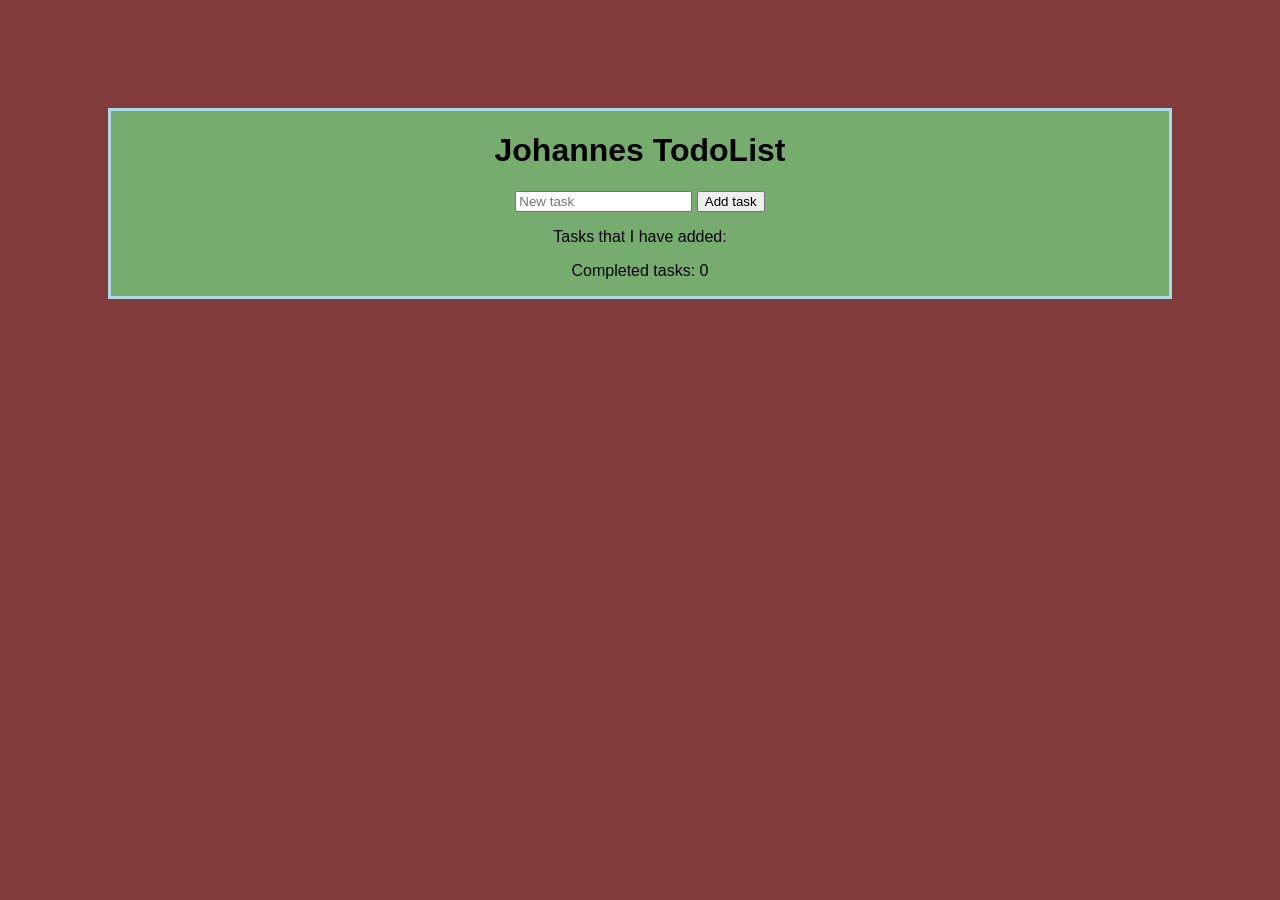
==== index.html @ d8222664 "Rename inlämning-4-todo.html to index.html" ====
<!DOCTYPE html>
<html lang="en">

<head>
    <meta charset='utf-8'>
    <meta http-equiv='X-UA-Compatible' content='IE=edge'>
    <title>Johannes Todo List</title>
    <meta name='viewport' content='width=device-width, initial-scale=1'>
    <link rel='stylesheet' type='text/css' media='screen' href='inlämning-4-todo.css'>
    <script defer src='inlämning-4-todo.js'></script>
</head>

<body>
    
    <h1>Johannes TodoList</h1>
    
    <div>
            <input type="text" name="myText" id="taskInput" placeholder="New task">
            <button type="button" id="addBtn">Add task</button>
    </div>
    <p>Tasks that I have added:</p>
    <div class="list">
        <ul id="todoList">
       
        </ul>
    </div>
    <div>

        <p>Completed tasks: <a id="taskInfo">0</p>

    </div>

</body>

</html>
---- inlämning-4-todo.css ----
html {
    padding: 100px;
    background-color: rgb(131, 60, 60);
}

body {
    background-color: rgb(118, 173, 110);
    border: 3px solid lightblue;
    text-align: center;
    font-family: Verdana, Geneva, Tahoma, sans-serif;
    
}

.list {  

    font-size: larger;
}

ul {
    list-style-type: none;
    list-style: none;
    margin: 0;
    padding: 0;
}

.completed {
    color: rgb(124, 119, 119);
    text-decoration: line-through;
 }

 .trashcan {
    color: rgb(184, 38, 38);
    background: none;
 }
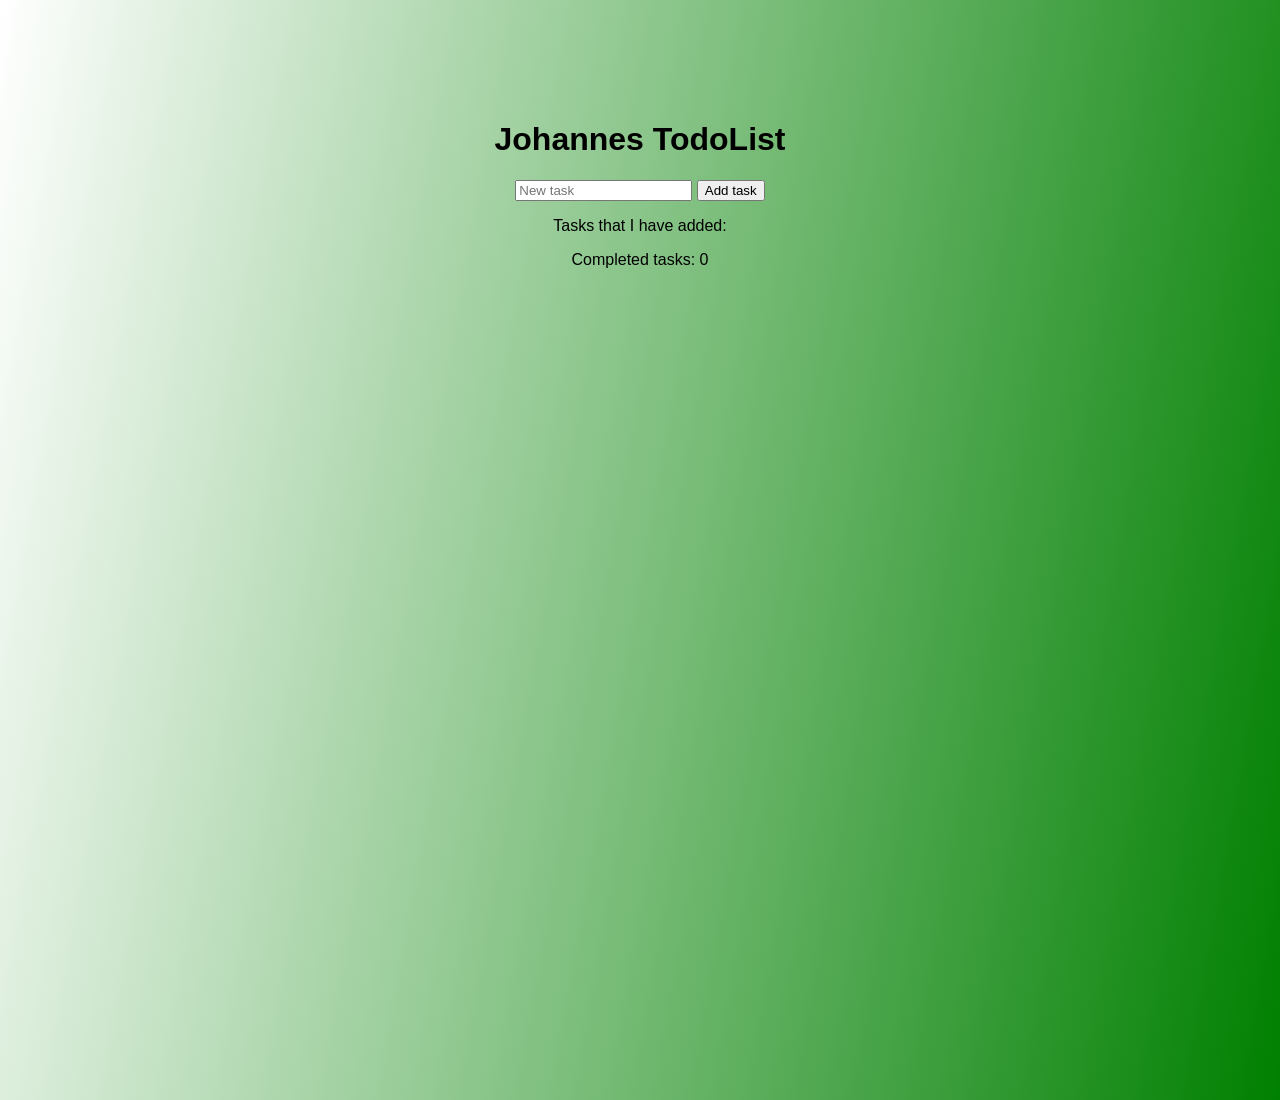
==== commit 5fccbead: "change "alert"" ====
--- a/index.html
+++ b/index.html
@@ -17,6 +17,7 @@
     <div>
             <input type="text" name="myText" id="taskInput" placeholder="New task">
             <button type="button" id="addBtn">Add task</button>
+            <p class="noInput"></p>
     </div>
     <p>Tasks that I have added:</p>
     <div class="list">
--- a/inlämning-4-todo.css
+++ b/inlämning-4-todo.css
@@ -1,14 +1,19 @@
 html {
+    height: 100vh;
+    min-width: auto;
     padding: 100px;
-    background-color: rgb(131, 60, 60);
+    background-image: linear-gradient(100deg, white, green);
 }
 
-body {
-    background-color: rgb(118, 173, 110);
-    border: 3px solid lightblue;
+body {   
     text-align: center;
     font-family: Verdana, Geneva, Tahoma, sans-serif;
     
+}
+
+.noInput {
+    font-size: small;
+    color: red;
 }
 
 .list {  
@@ -24,12 +29,14 @@
 }
 
 .completed {
-    color: rgb(124, 119, 119);
+    color: grey;
     text-decoration: line-through;
  }
 
  .trashcan {
-    color: rgb(184, 38, 38);
+    font-size: x-large;
+    font-style: initial;
+    color: black;
     background: none;
  }
 
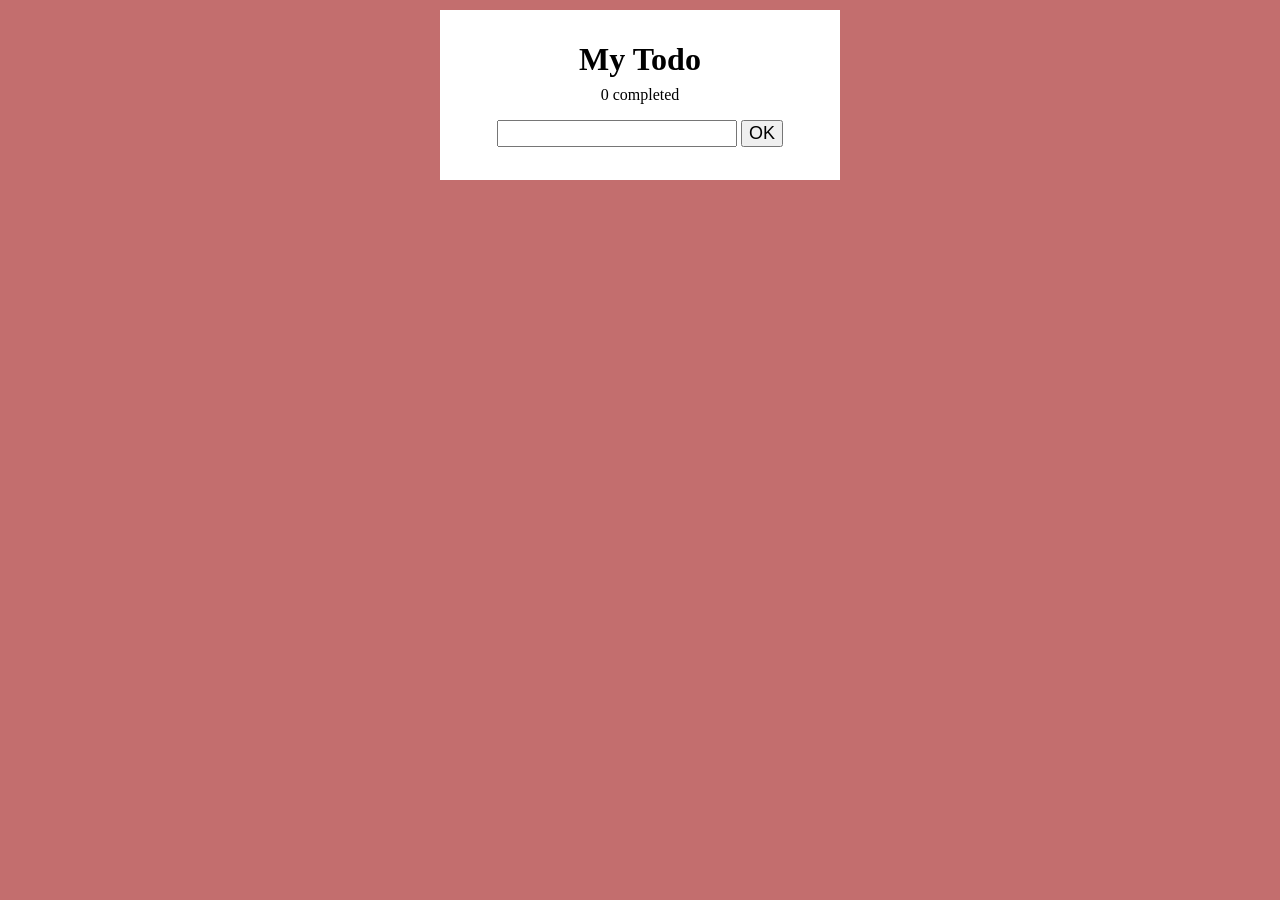
==== commit b182aefa: "start of A2 1" ====
--- a/index.html
+++ b/index.html
@@ -12,14 +12,15 @@
 
 <body>
     
-    <h1>Johannes TodoList</h1>
-    
+    <h1>My Todo</h1>
+    <p><a id="taskInfo">0</a> completed</p>
     <div>
-            <input type="text" name="myText" id="taskInput" placeholder="New task">
-            <button type="button" id="addBtn">Add task</button>
+            <input type="text" name="myText" id="taskInput">
+            <button type="button" id="addBtn">OK</button>
             <p class="noInput"></p>
+            
     </div>
-    <p>Tasks that I have added:</p>
+
     <div class="list">
         <ul id="todoList">
        
@@ -27,7 +28,7 @@
     </div>
     <div>
 
-        <p>Completed tasks: <a id="taskInfo">0</p>
+        
 
     </div>
 
--- a/inlämning-4-todo.css
+++ b/inlämning-4-todo.css
@@ -1,20 +1,67 @@
 html {
-    height: 100vh;
-    min-width: auto;
-    padding: 100px;
-    background-image: linear-gradient(100deg, white, green);
+    background-color: rgb(195, 110, 110); 
 }
 
-body {   
+body {
+    display: block;
     text-align: center;
-    font-family: Verdana, Geneva, Tahoma, sans-serif;
-    
+    font-family: 'Times New Roman', Times, serif;
+    background-color: white;
+    width: 400px;
+    margin: auto;
+    padding-bottom: 20px;
+    position: absolute;
+    top: -300px;
+    left: 50%;
+    transform: translateX(-50%);
+    animation: flyIn 0.5s ease-out forwards;
 }
 
-.noInput {
+/* Keyframe for flying in */
+@keyframes flyIn {
+    0% {
+        top: -300px; /* Start from above the screen */
+    }
+
+    75% {
+        top: 40px;
+    }
+
+    100% {
+        top: 10px; /* Final position on the screen */
+    }
+}    
+
+h1 {
+    padding-top: 10px;
+    margin-bottom: 0px;
+}
+
+body > p {
+    margin-top: 8px;
+
+}
+
+#taskInput {
+    font-size: large;  
+}
+
+#addBtn {
+    font-size: large;
+}
+
+.noInput {    
     font-size: small;
     color: red;
+    animation: blinker 0.5s linear infinite;
 }
+
+@keyframes blinker {
+    50% {
+        opacity: 0;
+    }
+}
+
 
 .list {  
 
@@ -26,11 +73,14 @@
     list-style: none;
     margin: 0;
     padding: 0;
+    cursor: pointer;
 }
 
 .completed {
     color: grey;
     text-decoration: line-through;
+    transition: 1s;
+    cursor: pointer;
  }
 
  .trashcan {
@@ -38,6 +88,7 @@
     font-style: initial;
     color: black;
     background: none;
+    cursor: pointer;
  }
 
 
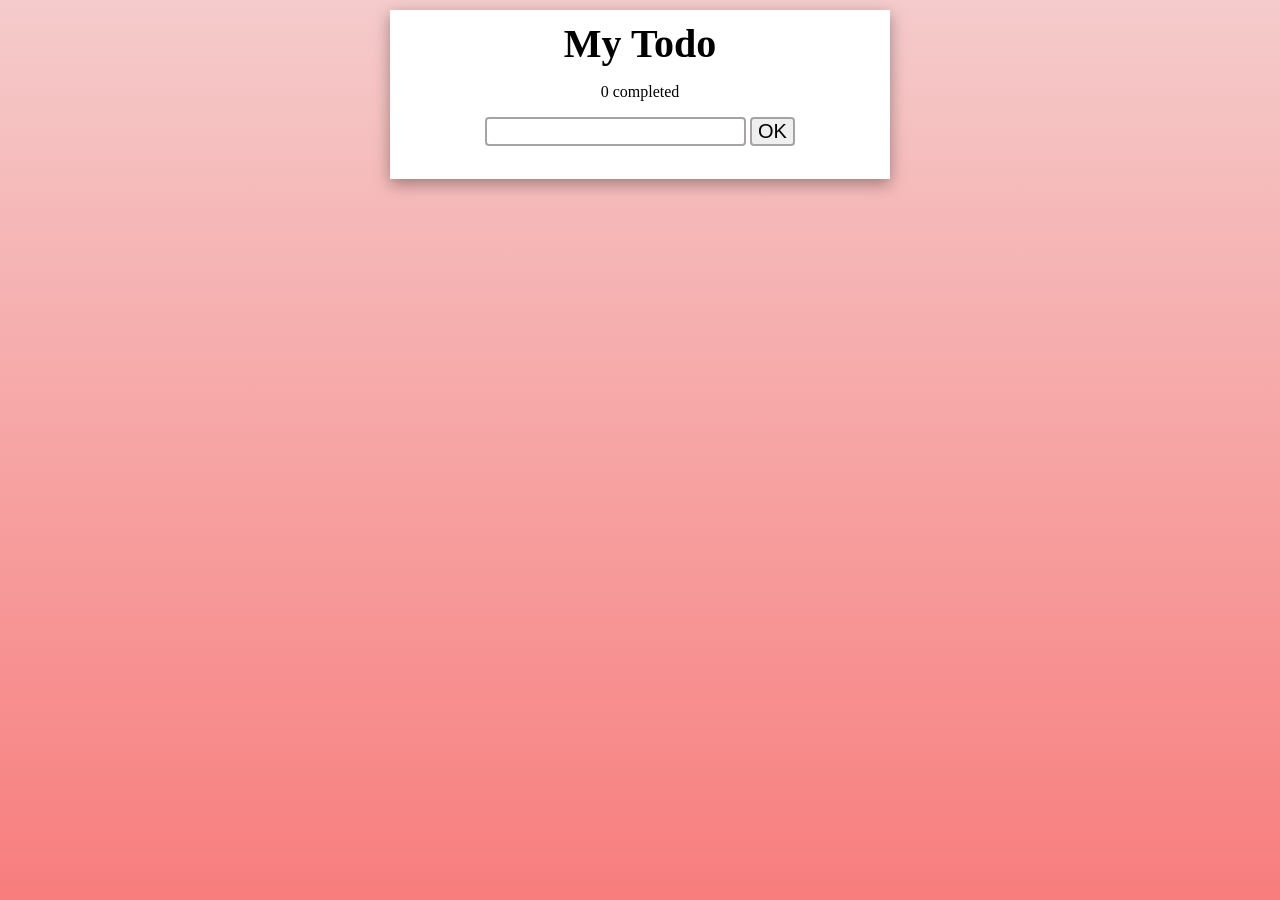
==== commit a31dc494: "241007" ====
--- a/index.html
+++ b/index.html
@@ -11,10 +11,10 @@
 </head>
 
 <body>
-    
+    <div class="fade-in-text">
     <h1>My Todo</h1>
     <p><a id="taskInfo">0</a> completed</p>
-    <div>
+    
             <input type="text" name="myText" id="taskInput">
             <button type="button" id="addBtn">OK</button>
             <p class="noInput"></p>
@@ -26,11 +26,6 @@
        
         </ul>
     </div>
-    <div>
-
-        
-
-    </div>
 
 </body>
 
--- a/inlämning-4-todo.css
+++ b/inlämning-4-todo.css
@@ -1,39 +1,66 @@
 html {
-    background-color: rgb(195, 110, 110); 
+    height: 100vh;
+    margin: 0;
+    background-image: linear-gradient(to bottom, #f5cbcb, #f87d7d);
 }
 
 body {
     display: block;
+    box-shadow: rgba(0, 0, 0, 0.35) 0px 5px 15px;
     text-align: center;
-    font-family: 'Times New Roman', Times, serif;
     background-color: white;
-    width: 400px;
+    width: 500px;
     margin: auto;
     padding-bottom: 20px;
     position: absolute;
     top: -300px;
-    left: 50%;
+    margin-left: 50%;
     transform: translateX(-50%);
-    animation: flyIn 0.5s ease-out forwards;
+    animation: flyInBody 1s ease-out forwards;
 }
 
-/* Keyframe for flying in */
-@keyframes flyIn {
+@keyframes flyInBody {
     0% {
         top: -300px; /* Start from above the screen */
     }
 
-    75% {
-        top: 40px;
+    25% {
+        top: 20px; /*Bouncing*/
     }
 
+    50% {
+        top: 40px; 
+    }
+
+    75% {
+        top: 50px;       
+    }
     100% {
-        top: 10px; /* Final position on the screen */
+        top: 10px; /* Final position on the screen */     
     }
 }    
 
+.fade-in-text {
+    opacity: 0;
+    animation: fadeInText 1s ease-in-out forwards;
+    animation-delay: 1s; 
+}
+
+@keyframes fadeInText {
+    0% {
+        opacity: 0;
+    }
+    
+    100% {
+        opacity: 1;
+    }
+}
+
 h1 {
+    font-size: 2.5rem;
+    font-family: 'Times New Roman', Times, serif;
     padding-top: 10px;
+    margin-top: 0px;
     margin-bottom: 0px;
 }
 
@@ -41,31 +68,52 @@
     margin-top: 8px;
 
 }
+input{
+    font-size: 1.25rem;
+    border-color: rgb(165, 163, 163);
+    border-radius: 4px;
+    border-style: solid;
+    outline: none;
+}
 
-#taskInput {
-    font-size: large;  
+input:focus {
+    border-color: rgb(33, 125, 211);
+    font-weight: solid;
 }
 
 #addBtn {
-    font-size: large;
+    font-size: 1.25rem;
+    border-radius: 4px;
+    border-color: rgb(165, 163, 163);
+    border-style: solid;
+}
+
+#addBtn:hover {
+    background-color: lightgray;
 }
 
 .noInput {    
+    color: red;
+    font-family: Arial, Helvetica, sans-serif;
+    font-style: italic;
     font-size: small;
-    color: red;
-    animation: blinker 0.5s linear infinite;
+    font-weight: bold;
+    animation: blinker 0.8s linear infinite;
 }
 
 @keyframes blinker {
     50% {
         opacity: 0;
     }
+    100% {
+        opacity: 1;
+    }
 }
 
 
-.list {  
-
-    font-size: larger;
+.list { 
+    font-size: 1.5rem;
+    font-family: Arial, Helvetica, sans-serif;
 }
 
 ul {
@@ -76,19 +124,44 @@
     cursor: pointer;
 }
 
+li {
+    margin-top: 5px;
+    margin-bottom: 5px;   
+    transform: translateY(-100px);
+    animation: flydown 0.3s ease-out forwards;
+}
+
+@keyframes flydown {
+    0% {
+        transform: translateY(-100px);
+        opacity: 0.25;
+    }
+    75% {
+        transform: translateY(15px);
+        opacity: 0.50;
+    }
+    100%{
+        transform: translateY(0px);
+        opacity: 1;
+    }
+}
+
 .completed {
     color: grey;
     text-decoration: line-through;
-    transition: 1s;
+    transition: 0.7s;
     cursor: pointer;
  }
 
+ li:hover {
+    text-decoration: line-through;
+ }
+
  .trashcan {
-    font-size: x-large;
-    font-style: initial;
-    color: black;
+    display: inline-block;
+    font-size: 1.5rem;
+    margin-left: 8px;
     background: none;
     cursor: pointer;
- }
-
-
+    text-decoration: none;
+ }
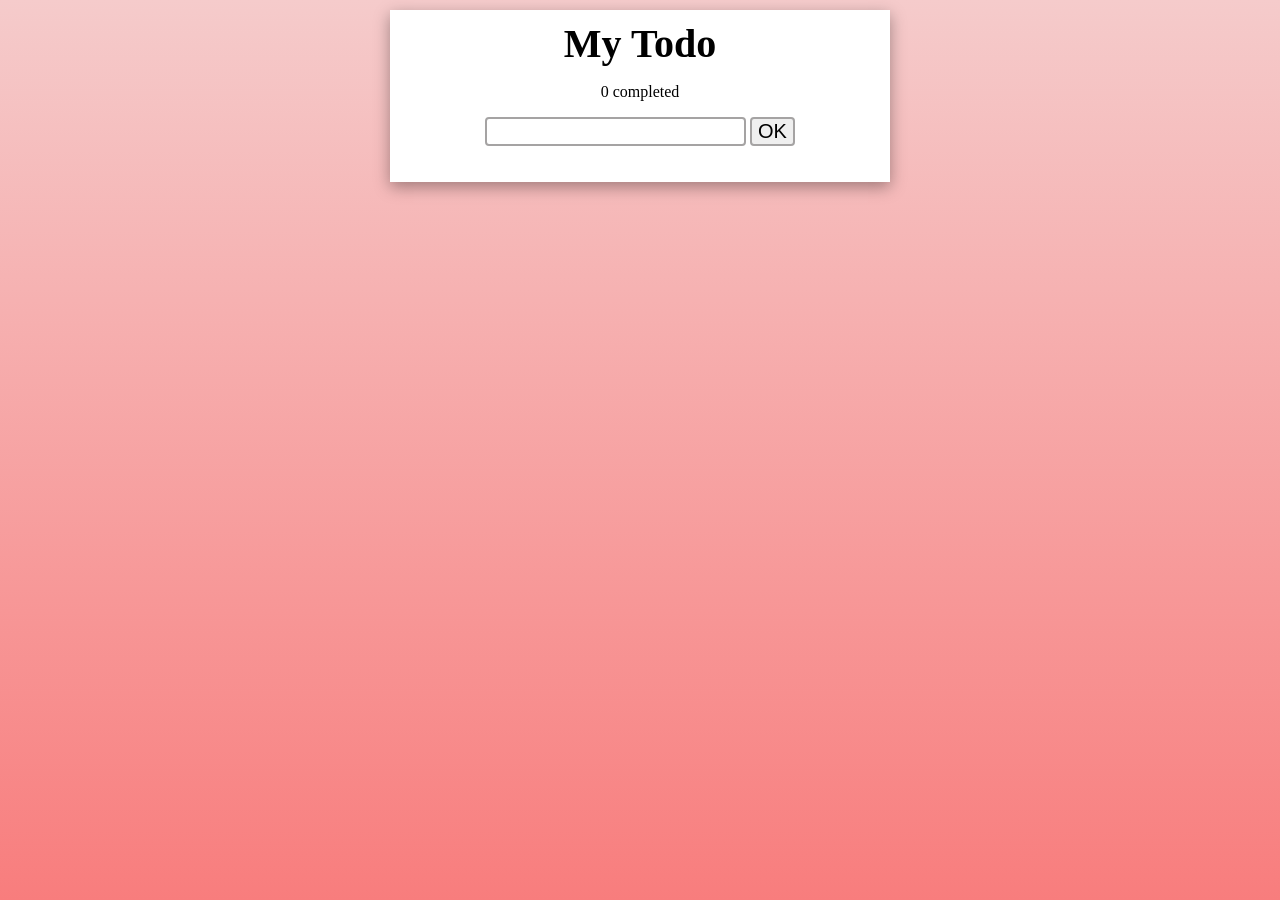
==== commit 17f7285e: "more cleaning" ====
--- a/index.html
+++ b/index.html
@@ -11,7 +11,7 @@
 </head>
 
 <body>
-    <div class="fade-in-text">
+    <div class="fadeInText">
     <h1>My Todo</h1>
     <p><a id="taskInfo">0</a> completed</p>
     
--- a/inlämning-4-todo.css
+++ b/inlämning-4-todo.css
@@ -23,30 +23,27 @@
     0% {
         top: -300px; /* Start from above the screen */
     }
-
     25% {
         top: 20px; /*Bouncing*/
     }
-
     50% {
         top: 40px; 
     }
-
     75% {
-        top: 50px;       
+        top: 70px;       
     }
     100% {
         top: 10px; /* Final position on the screen */     
     }
 }    
 
-.fade-in-text {
+.fadeInText {
     opacity: 0;
-    animation: fadeInText 1s ease-in-out forwards;
+    animation: fadeIn 1s ease-in-out forwards;
     animation-delay: 1s; 
 }
 
-@keyframes fadeInText {
+@keyframes fadeIn {
     0% {
         opacity: 0;
     }
@@ -58,7 +55,7 @@
 
 h1 {
     font-size: 2.5rem;
-    font-family: 'Times New Roman', Times, serif;
+    font-family: "Times New Roman", Times, serif;
     padding-top: 10px;
     margin-top: 0px;
     margin-bottom: 0px;
@@ -66,19 +63,13 @@
 
 body > p {
     margin-top: 8px;
+}
 
-}
-input{
+input {
     font-size: 1.25rem;
     border-color: rgb(165, 163, 163);
     border-radius: 4px;
     border-style: solid;
-    outline: none;
-}
-
-input:focus {
-    border-color: rgb(33, 125, 211);
-    font-weight: solid;
 }
 
 #addBtn {
@@ -92,13 +83,13 @@
     background-color: lightgray;
 }
 
-.noInput {    
+.blink {    
     color: red;
     font-family: Arial, Helvetica, sans-serif;
     font-style: italic;
     font-size: small;
     font-weight: bold;
-    animation: blinker 0.8s linear infinite;
+    animation: blinker 0.5s linear 3;
 }
 
 @keyframes blinker {
@@ -109,7 +100,6 @@
         opacity: 1;
     }
 }
-
 
 .list { 
     font-size: 1.5rem;
@@ -149,19 +139,19 @@
 .completed {
     color: grey;
     text-decoration: line-through;
-    transition: 0.7s;
+    transition: 0.5s;
     cursor: pointer;
- }
+}
 
- li:hover {
+li:hover {
     text-decoration: line-through;
- }
+}
 
- .trashcan {
+.trashcan {
     display: inline-block;
     font-size: 1.5rem;
     margin-left: 8px;
     background: none;
     cursor: pointer;
     text-decoration: none;
- }+}
